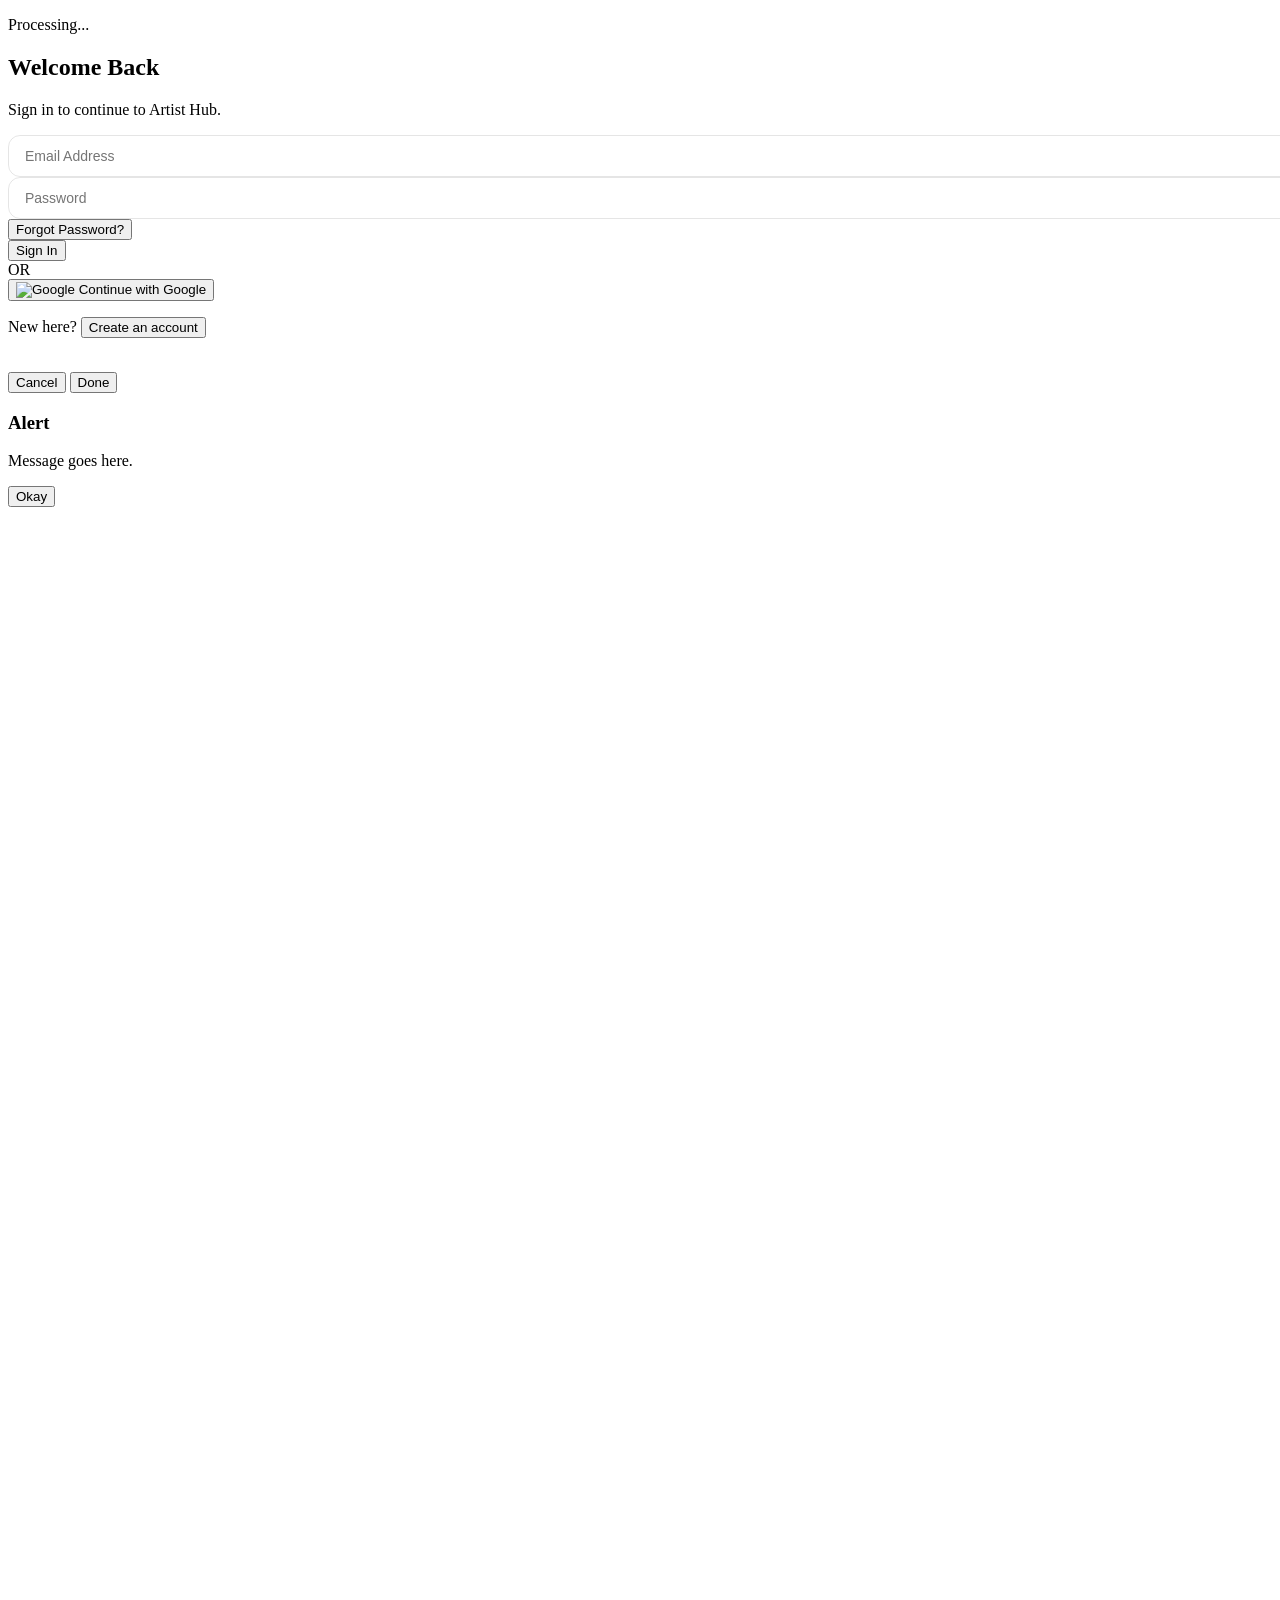
==== index.html @ ed470f62 "Add files via upload" ====
<!DOCTYPE html>
<html lang="en">
<head>
    <meta charset="UTF-8">
    <meta name="viewport" content="width=device-width, initial-scale=1.0, maximum-scale=1.0, user-scalable=no">
    <title>Login | Artist Hub</title>
    
    <script src="https://cdn.tailwindcss.com"></script>

    <link href="https://cdnjs.cloudflare.com/ajax/libs/cropperjs/1.6.1/cropper.min.css" rel="stylesheet">
    <script src="https://cdnjs.cloudflare.com/ajax/libs/cropperjs/1.6.1/cropper.min.js"></script>
    
    <script>
        tailwind.config = {
            darkMode: 'class',
            theme: {
                extend: {
                    colors: {
                        electric: '#0052FF',
                        darkBg: '#000000',
                        darkSurface: '#0a0a0a'
                    }
                }
            }
        }
    </script>

    <script>
        const theme = localStorage.getItem('theme_preference') || 'system';
        if (theme === 'dark' || (theme === 'system' && window.matchMedia('(prefers-color-scheme: dark)').matches)) {
            document.documentElement.classList.add('dark');
        }
    </script>

    <style>
        .layer-hidden { opacity: 0; pointer-events: none; transform: scale(0.97); transition: all 0.4s cubic-bezier(0.4, 0, 0.2, 1); position: absolute; }
        .layer-visible { opacity: 1; pointer-events: auto; transform: scale(1); transition: all 0.4s cubic-bezier(0.4, 0, 0.2, 1); position: relative; z-index: 10; }
        body { overflow-x: hidden; -webkit-tap-highlight-color: transparent; }
        
        /* Clean Input Styling */
        .custom-input {
            width: 100%;
            background: transparent;
            border: 1px solid rgba(0, 0, 0, 0.1);
            border-radius: 0.75rem;
            padding: 0.75rem 1rem;
            font-size: 0.875rem;
            outline: none;
            transition: all 0.2s;
        }
        .dark .custom-input {
            border-color: rgba(255, 255, 255, 0.1);
            color: white;
        }
        .custom-input:focus { border-color: #0052FF; }
        .dark .custom-input:focus { border-color: white; }

        /* Cropper Customization */
        .cropper-view-box, .cropper-face { border-radius: 50%; } 
        .cropper-modal { background-color: rgba(0, 0, 0, 0.8); }
    </style>
</head>
<body class="bg-white text-gray-900 dark:bg-darkBg dark:text-gray-100 min-h-screen w-screen flex flex-col items-center justify-center transition-colors duration-300 relative px-6">

    <!-- Loading Overlay -->
    <div id="loading-overlay" class="fixed inset-0 bg-white/80 dark:bg-black/80 backdrop-blur-sm hidden items-center justify-center z-[70] transition-opacity duration-300 opacity-0">
        <div class="flex flex-col items-center">
            <div class="w-8 h-8 border-[3px] border-gray-200 dark:border-white/10 border-t-electric dark:border-t-white rounded-full animate-spin mb-4"></div>
            <p id="loading-text" class="text-[10px] tracking-widest uppercase opacity-50 font-bold">Processing...</p>
        </div>
    </div>

    <div class="w-full max-w-sm relative flex justify-center mt-8 mb-8">

        <!-- LOGIN VIEW -->
        <div id="view-login" class="layer-visible w-full flex flex-col items-center">
            <img src="logo.png" alt="Artist Hub" class="w-16 h-16 object-contain mb-6 brightness-0 dark:invert" onerror="this.style.display='none'">
            <h2 class="text-2xl font-bold mb-1 tracking-tight">Welcome Back</h2>
            <p class="text-xs opacity-50 mb-8">Sign in to continue to Artist Hub.</p>

            <form id="login-form" class="w-full space-y-4" onsubmit="event.preventDefault(); handleLogin();">
                <input type="email" id="login-email" placeholder="Email Address" class="custom-input" required>
                <div>
                    <input type="password" id="login-password" placeholder="Password" class="custom-input" required>
                    <div class="flex justify-end mt-2">
                        <button type="button" onclick="switchView('view-forgot')" class="text-[11px] font-bold text-electric dark:text-gray-400 hover:dark:text-white transition-colors">Forgot Password?</button>
                    </div>
                </div>
                <button type="submit" class="w-full bg-electric dark:bg-white hover:opacity-90 text-white dark:text-black text-sm font-bold py-3.5 rounded-xl transition-all active:scale-95 mt-2">Sign In</button>
            </form>

            <div class="w-full flex items-center gap-4 my-6 opacity-30">
                <div class="flex-1 h-[1px] bg-gray-900 dark:bg-white"></div>
                <span class="text-[10px] uppercase font-bold tracking-wider">OR</span>
                <div class="flex-1 h-[1px] bg-gray-900 dark:bg-white"></div>
            </div>

            <button onclick="handleGoogleLogin()" class="w-full flex items-center justify-center gap-3 bg-gray-50 dark:bg-darkSurface border border-gray-200 dark:border-white/5 hover:bg-gray-100 dark:hover:bg-white/10 text-sm font-bold py-3.5 rounded-xl transition-all active:scale-95">
                <img src="https://i.ibb.co/LD86xQyc/Untitled99-20260424171628.png" alt="Google" class="w-5 h-5 object-contain">
                Continue with Google
            </button>

            <p class="text-xs font-bold mt-8 opacity-60">New here? <button onclick="switchView('view-register')" class="text-electric dark:text-white hover:underline">Create an account</button></p>
        </div>

        <!-- REGISTER VIEW -->
        <div id="view-register" class="layer-hidden w-full flex flex-col items-center">
            <h2 class="text-2xl font-bold mb-1 tracking-tight">Join Artist Hub</h2>
            <p class="text-xs opacity-50 mb-6">Create your profile to get started.</p>

            <form id="register-form" class="w-full flex flex-col items-center" onsubmit="event.preventDefault(); handleRegister();">
                
                <div class="relative mb-6 cursor-pointer group" onclick="document.getElementById('pfp-upload').click()">
                    <div id="pfp-preview" class="w-24 h-24 rounded-full bg-gray-100 dark:bg-darkSurface border border-gray-200 dark:border-white/10 flex items-center justify-center overflow-hidden bg-cover bg-center transition-all group-hover:border-electric dark:group-hover:border-white">
                        <svg id="pfp-icon" class="w-8 h-8 text-gray-400 dark:text-gray-500" fill="none" stroke="currentColor" viewBox="0 0 24 24"><path stroke-linecap="round" stroke-linejoin="round" stroke-width="2" d="M3 9a2 2 0 012-2h.93a2 2 0 001.664-.89l.812-1.22A2 2 0 0110.07 4h3.86a2 2 0 011.664.89l.812 1.22A2 2 0 0018.07 7H19a2 2 0 012 2v9a2 2 0 01-2 2H5a2 2 0 01-2-2V9z"></path><path stroke-linecap="round" stroke-linejoin="round" stroke-width="2" d="M15 13a3 3 0 11-6 0 3 3 0 016 0z"></path></svg>
                    </div>
                    <div class="absolute bottom-0 right-0 bg-electric dark:bg-white text-white dark:text-black p-1.5 rounded-full shadow-lg">
                        <svg class="w-3.5 h-3.5" fill="none" stroke="currentColor" viewBox="0 0 24 24"><path stroke-linecap="round" stroke-linejoin="round" stroke-width="3" d="M12 4v16m8-8H4"></path></svg>
                    </div>
                </div>
                <input type="file" id="pfp-upload" accept="image/*" class="hidden" onchange="openCropper(event)">

                <div class="w-full space-y-4">
                    <input type="text" id="reg-username" placeholder="Unique Username" class="custom-input lowercase" required pattern="^[a-z0-9_ ]+$" title="Lowercase letters, numbers, and underscores only.">
                    <input type="text" id="reg-displayname" placeholder="Display Name" class="custom-input" required>
                    <!-- NEW AGE FIELD ADDED -->
                    <input type="number" id="reg-age" placeholder="Your Age" class="custom-input" required min="1">
                    <input type="email" id="reg-email" placeholder="Email Address" class="custom-input" required>
                    <input type="password" id="reg-password" placeholder="Password (Min 6 chars)" class="custom-input" minlength="6" required>
                    <input type="password" id="reg-confirm-password" placeholder="Confirm Password" class="custom-input" minlength="6" required>
                    
                    <button type="submit" class="w-full bg-electric dark:bg-white hover:opacity-90 text-white dark:text-black text-sm font-bold py-3.5 rounded-xl transition-all active:scale-95 mt-4">Create Account</button>
                </div>
            </form>

            <p class="text-xs font-bold mt-8 opacity-60">Already have an account? <button onclick="switchView('view-login')" class="text-electric dark:text-white hover:underline">Sign in</button></p>
        </div>

        <!-- FORGOT PASSWORD VIEW -->
        <div id="view-forgot" class="layer-hidden w-full flex flex-col items-center">
            <div class="w-16 h-16 bg-gray-100 dark:bg-white/5 rounded-full flex items-center justify-center mb-6">
                <svg class="w-7 h-7 text-electric dark:text-white" fill="none" stroke="currentColor" viewBox="0 0 24 24"><path stroke-linecap="round" stroke-linejoin="round" stroke-width="2" d="M15 7a2 2 0 012 2m4 0a6 6 0 01-7.743 5.743L11 17H9v2H7v2H4a1 1 0 01-1-1v-2.586a1 1 0 01.293-.707l5.964-5.964A6 6 0 1121 9z"></path></svg>
            </div>
            <h2 class="text-2xl font-bold mb-1 tracking-tight">Reset Password</h2>
            <p class="text-xs opacity-50 mb-8 text-center px-4">Enter your email and we'll send you a link to reset your password.</p>

            <form id="forgot-form" class="w-full space-y-4" onsubmit="event.preventDefault(); handleForgotPassword();">
                <input type="email" id="forgot-email" placeholder="Email Address" class="custom-input" required>
                <button type="submit" class="w-full bg-electric dark:bg-white hover:opacity-90 text-white dark:text-black text-sm font-bold py-3.5 rounded-xl transition-all active:scale-95">Send Reset Link</button>
            </form>

            <button onclick="switchView('view-login')" class="mt-8 text-xs font-bold opacity-60 hover:opacity-100 transition-opacity flex items-center gap-2">
                <svg class="w-4 h-4" fill="none" stroke="currentColor" viewBox="0 0 24 24"><path stroke-linecap="round" stroke-linejoin="round" stroke-width="2" d="M10 19l-7-7m0 0l7-7m-7 7h18"></path></svg>
                Back to Sign In
            </button>
        </div>

    </div>

    <!-- CROPPER MODAL -->
    <div id="cropper-modal" class="fixed inset-0 bg-black z-[90] hidden flex-col transition-opacity duration-300 opacity-0">
        <div class="flex-1 w-full h-full flex items-center justify-center p-4">
            <img id="cropper-image" class="max-w-full max-h-full block">
        </div>
        <div class="h-24 bg-[#0a0a0a] border-t border-white/10 flex items-center justify-between px-6 pb-4">
            <button onclick="cancelCrop()" class="text-white text-sm font-bold opacity-60 hover:opacity-100 transition-opacity">Cancel</button>
            <button onclick="applyCrop()" class="bg-white text-black px-8 py-3 rounded-xl text-sm font-bold active:scale-95 transition-transform shadow-lg shadow-white/10">Done</button>
        </div>
    </div>

    <!-- ALERT MODAL -->
    <div id="alert-modal" class="fixed inset-0 bg-black/80 backdrop-blur-md hidden items-center justify-center z-[100] transition-opacity duration-300 opacity-0">
        <div id="alert-card" class="bg-white dark:bg-darkSurface p-6 rounded-[20px] max-w-[280px] w-full mx-4 border border-gray-100 dark:border-white/10 transform scale-95 transition-transform duration-300 flex flex-col items-center text-center shadow-sm dark:shadow-none">
            <div id="alert-icon-container" class="w-12 h-12 rounded-full flex items-center justify-center mb-4"></div>
            <h3 id="alert-title" class="text-lg font-bold mb-1 tracking-tight text-gray-900 dark:text-white">Alert</h3>
            <p id="alert-message" class="text-xs text-gray-500 dark:text-gray-400 mb-6">Message goes here.</p>
            <button onclick="closeAlert()" class="w-full bg-gray-900 dark:bg-white hover:opacity-90 text-white dark:text-black text-sm font-bold py-3 px-4 rounded-xl transition-all">Okay</button>
        </div>
    </div>

    <!-- LOGIC SCRIPT -->
    <script type="module">
        import { initializeApp } from "https://www.gstatic.com/firebasejs/10.10.0/firebase-app.js";
        import { getAuth, signInWithEmailAndPassword, createUserWithEmailAndPassword, sendPasswordResetEmail, GoogleAuthProvider, signInWithPopup } from "https://www.gstatic.com/firebasejs/10.10.0/firebase-auth.js";
        import { getFirestore, doc, getDoc, setDoc } from "https://www.gstatic.com/firebasejs/10.10.0/firebase-firestore.js";

        const firebaseConfig = {
            apiKey: "AIzaSyCANvRaHEUA7wkWMhC9_hFyrzU8cjoUo2U",
            authDomain: "thuggish-2cd07.firebaseapp.com",
            projectId: "thuggish-2cd07",
            storageBucket: "thuggish-2cd07.firebasestorage.app",
            messagingSenderId: "221865053567",
            appId: "1:221865053567:web:ad8960c0136ac524269e4a"
        };

        const app = initializeApp(firebaseConfig);
        const auth = getAuth(app);
        const db = getFirestore(app);
        const googleProvider = new GoogleAuthProvider();

        const IMGBB_API_KEY = "4a683051e76ed12880a42aefa6ed427b";
        let selectedPfpFile = null; 
        let cropperInstance = null;

        // UI Helpers
        window.switchView = (targetViewId) => {
            const views = ['view-login', 'view-register', 'view-forgot'];
            views.forEach(id => {
                const el = document.getElementById(id);
                if (id === targetViewId) {
                    el.classList.remove('layer-hidden'); el.classList.add('layer-visible');
                } else {
                    el.classList.remove('layer-visible'); el.classList.add('layer-hidden');
                }
            });
        };

        const showLoading = (text) => {
            document.getElementById('loading-text').innerText = text;
            const overlay = document.getElementById('loading-overlay');
            overlay.classList.remove('hidden'); overlay.classList.add('flex');
            requestAnimationFrame(() => { overlay.classList.remove('opacity-0'); overlay.classList.add('opacity-100'); });
        };

        const hideLoading = () => {
            const overlay = document.getElementById('loading-overlay');
            overlay.classList.remove('opacity-100'); overlay.classList.add('opacity-0');
            setTimeout(() => { overlay.classList.remove('flex'); overlay.classList.add('hidden'); }, 300);
        };

        const showAlert = (title, message, isError = true) => {
            hideLoading();
            document.getElementById('alert-title').innerText = title;
            document.getElementById('alert-message').innerText = message;
            
            const iconContainer = document.getElementById('alert-icon-container');
            if (isError) {
                iconContainer.className = "w-12 h-12 bg-red-50 dark:bg-red-500/10 rounded-full flex items-center justify-center mb-4";
                iconContainer.innerHTML = `<svg class="w-6 h-6 text-red-500 dark:text-red-400" fill="none" stroke="currentColor" viewBox="0 0 24 24"><path stroke-linecap="round" stroke-linejoin="round" stroke-width="2" d="M12 9v2m0 4h.01m-6.938 4h13.856c1.54 0 2.502-1.667 1.732-3L13.732 4c-.77-1.333-2.694-1.333-3.464 0L3.34 16c-.77 1.333.192 3 1.732 3z"></path></svg>`;
            } else {
                iconContainer.className = "w-12 h-12 bg-green-50 dark:bg-green-500/10 rounded-full flex items-center justify-center mb-4";
                iconContainer.innerHTML = `<svg class="w-6 h-6 text-green-500 dark:text-green-400" fill="none" stroke="currentColor" viewBox="0 0 24 24"><path stroke-linecap="round" stroke-linejoin="round" stroke-width="2" d="M5 13l4 4L19 7"></path></svg>`;
            }

            const modal = document.getElementById('alert-modal');
            const card = document.getElementById('alert-card');
            modal.classList.remove('hidden'); modal.classList.add('flex');
            requestAnimationFrame(() => {
                modal.classList.remove('opacity-0'); modal.classList.add('opacity-100');
                card.classList.remove('scale-95'); card.classList.add('scale-100');
            });
        };

        window.closeAlert = () => {
            const modal = document.getElementById('alert-modal');
            const card = document.getElementById('alert-card');
            modal.classList.remove('opacity-100'); modal.classList.add('opacity-0');
            card.classList.remove('scale-100'); card.classList.add('scale-95');
            setTimeout(() => { modal.classList.remove('flex'); modal.classList.add('hidden'); }, 300);
        };

        // Cropper
        window.openCropper = (event) => {
            const file = event.target.files[0];
            if (file) {
                const reader = new FileReader();
                reader.onload = (e) => {
                    const cropperImg = document.getElementById('cropper-image');
                    cropperImg.src = e.target.result;
                    
                    const modal = document.getElementById('cropper-modal');
                    modal.classList.remove('hidden'); modal.classList.add('flex');
                    requestAnimationFrame(() => { modal.classList.remove('opacity-0'); modal.classList.add('opacity-100'); });

                    if (cropperInstance) cropperInstance.destroy();
                    cropperInstance = new Cropper(cropperImg, {
                        aspectRatio: 1, viewMode: 1, dragMode: 'move', autoCropArea: 0.9,
                        background: false, guides: false, center: false, highlight: false,
                        cropBoxMovable: false, cropBoxResizable: false, toggleDragModeOnDblclick: false,
                    });
                };
                reader.readAsDataURL(file);
            }
            event.target.value = '';
        };

        window.cancelCrop = () => {
            if (cropperInstance) cropperInstance.destroy();
            const modal = document.getElementById('cropper-modal');
            modal.classList.remove('opacity-100'); modal.classList.add('opacity-0');
            setTimeout(() => { modal.classList.remove('flex'); modal.classList.add('hidden'); }, 300);
        };

        window.applyCrop = () => {
            if (!cropperInstance) return;
            cropperInstance.getCroppedCanvas({ width: 500, height: 500, fillColor: '#000' }).toBlob((blob) => {
                selectedPfpFile = new File([blob], "profile_pic.jpg", { type: "image/jpeg" });
                const previewUrl = URL.createObjectURL(blob);
                document.getElementById('pfp-preview').style.backgroundImage = `url(${previewUrl})`;
                document.getElementById('pfp-icon').style.display = 'none';
                cancelCrop();
            }, 'image/jpeg', 0.85);
        };

        // Firebase Auth Logic
        window.handleLogin = async () => {
            const email = document.getElementById('login-email').value;
            const password = document.getElementById('login-password').value;
            
            showLoading("Signing In...");
            try {
                await signInWithEmailAndPassword(auth, email, password);
                await setDoc(doc(db, "file", "userData"), { isLoggedIn: true }, { merge: true });
                window.location.replace('feed.html'); // Redirect updated
            } catch (error) {
                showAlert("Login Failed", error.message.replace("Firebase: ", ""));
            }
        };

        window.handleRegister = async () => {
            const username = document.getElementById('reg-username').value.trim().toLowerCase();
            const displayName = document.getElementById('reg-displayname').value.trim();
            const email = document.getElementById('reg-email').value.trim();
            const age = parseInt(document.getElementById('reg-age').value, 10);
            const password = document.getElementById('reg-password').value;
            const confirmPassword = document.getElementById('reg-confirm-password').value;

            // ZUNO OFFICIAL AGE LOGIC
            if (age < 15 && username !== "zuno official") {
                showAlert("Registration Denied", "You must be at least 15 years old to join Artist Hub.");
                return;
            }

            if (password !== confirmPassword) {
                showAlert("Password Mismatch", "The passwords you entered do not match.");
                return;
            }

            showLoading("Checking Username...");
            
            try {
                const usernameRef = doc(db, "usernames", username);
                const usernameSnap = await getDoc(usernameRef);
                
                if (usernameSnap.exists()) {
                    showAlert("Username Taken", "This username is already in use. Please choose another.");
                    return;
                }

                showLoading("Creating Account...");
                const userCredential = await createUserWithEmailAndPassword(auth, email, password);
                const user = userCredential.user;

                let photoURL = "";
                if (selectedPfpFile) {
                    showLoading("Uploading Image...");
                    const formData = new FormData();
                    formData.append("image", selectedPfpFile);
                    formData.append("key", IMGBB_API_KEY);

                    try {
                        const response = await fetch("https://api.imgbb.com/1/upload", { method: "POST", body: formData });
                        const imgData = await response.json();
                        if (imgData.success) {
                            photoURL = imgData.data.url;
                        }
                    } catch (uploadError) {
                        console.error("ImgBB Error:", uploadError);
                    }
                }

                showLoading("Finalizing Setup...");
                await setDoc(doc(db, "users", user.uid), {
                    uid: user.uid,
                    username: username,
                    displayName: displayName,
                    age: age, // Saved to Firestore
                    email: email,
                    photoURL: photoURL,
                    createdAt: new Date().toISOString()
                });

                await setDoc(usernameRef, { uid: user.uid });
                await setDoc(doc(db, "file", "userData"), { isLoggedIn: true }, { merge: true });
                
                window.location.replace('feed.html'); // Redirect updated

            } catch (error) {
                showAlert("Registration Failed", error.message.replace("Firebase: ", ""));
            }
        };

        window.handleGoogleLogin = async () => {
            showLoading("Connecting to Google...");
            try {
                const result = await signInWithPopup(auth, googleProvider);
                const user = result.user;
                
                const userRef = doc(db, "users", user.uid);
                const userSnap = await getDoc(userRef);

                if (!userSnap.exists()) {
                    await setDoc(userRef, {
                        uid: user.uid,
                        username: "user_" + user.uid.substring(0, 6),
                        displayName: user.displayName,
                        age: 18, // Default age for Google Login, or you can push them to a setup page
                        email: user.email,
                        photoURL: user.photoURL,
                        createdAt: new Date().toISOString()
                    });
                }

                await setDoc(doc(db, "file", "userData"), { isLoggedIn: true }, { merge: true });
                window.location.replace('feed.html'); // Redirect updated

            } catch (error) {
                if (error.code !== 'auth/popup-closed-by-user') {
                    showAlert("Google Login Failed", error.message.replace("Firebase: ", ""));
                } else {
                    hideLoading();
                }
            }
        };

        window.handleForgotPassword = async () => {
            const email = document.getElementById('forgot-email').value;
            showLoading("Sending Link...");
            try {
                await sendPasswordResetEmail(auth, email);
                showAlert("Email Sent", "Check your inbox for a link to reset your password.", false);
                document.getElementById('forgot-form').reset();
            } catch (error) {
                showAlert("Error", error.message.replace("Firebase: ", ""));
            }
        };
    </script>
</body>
</html>
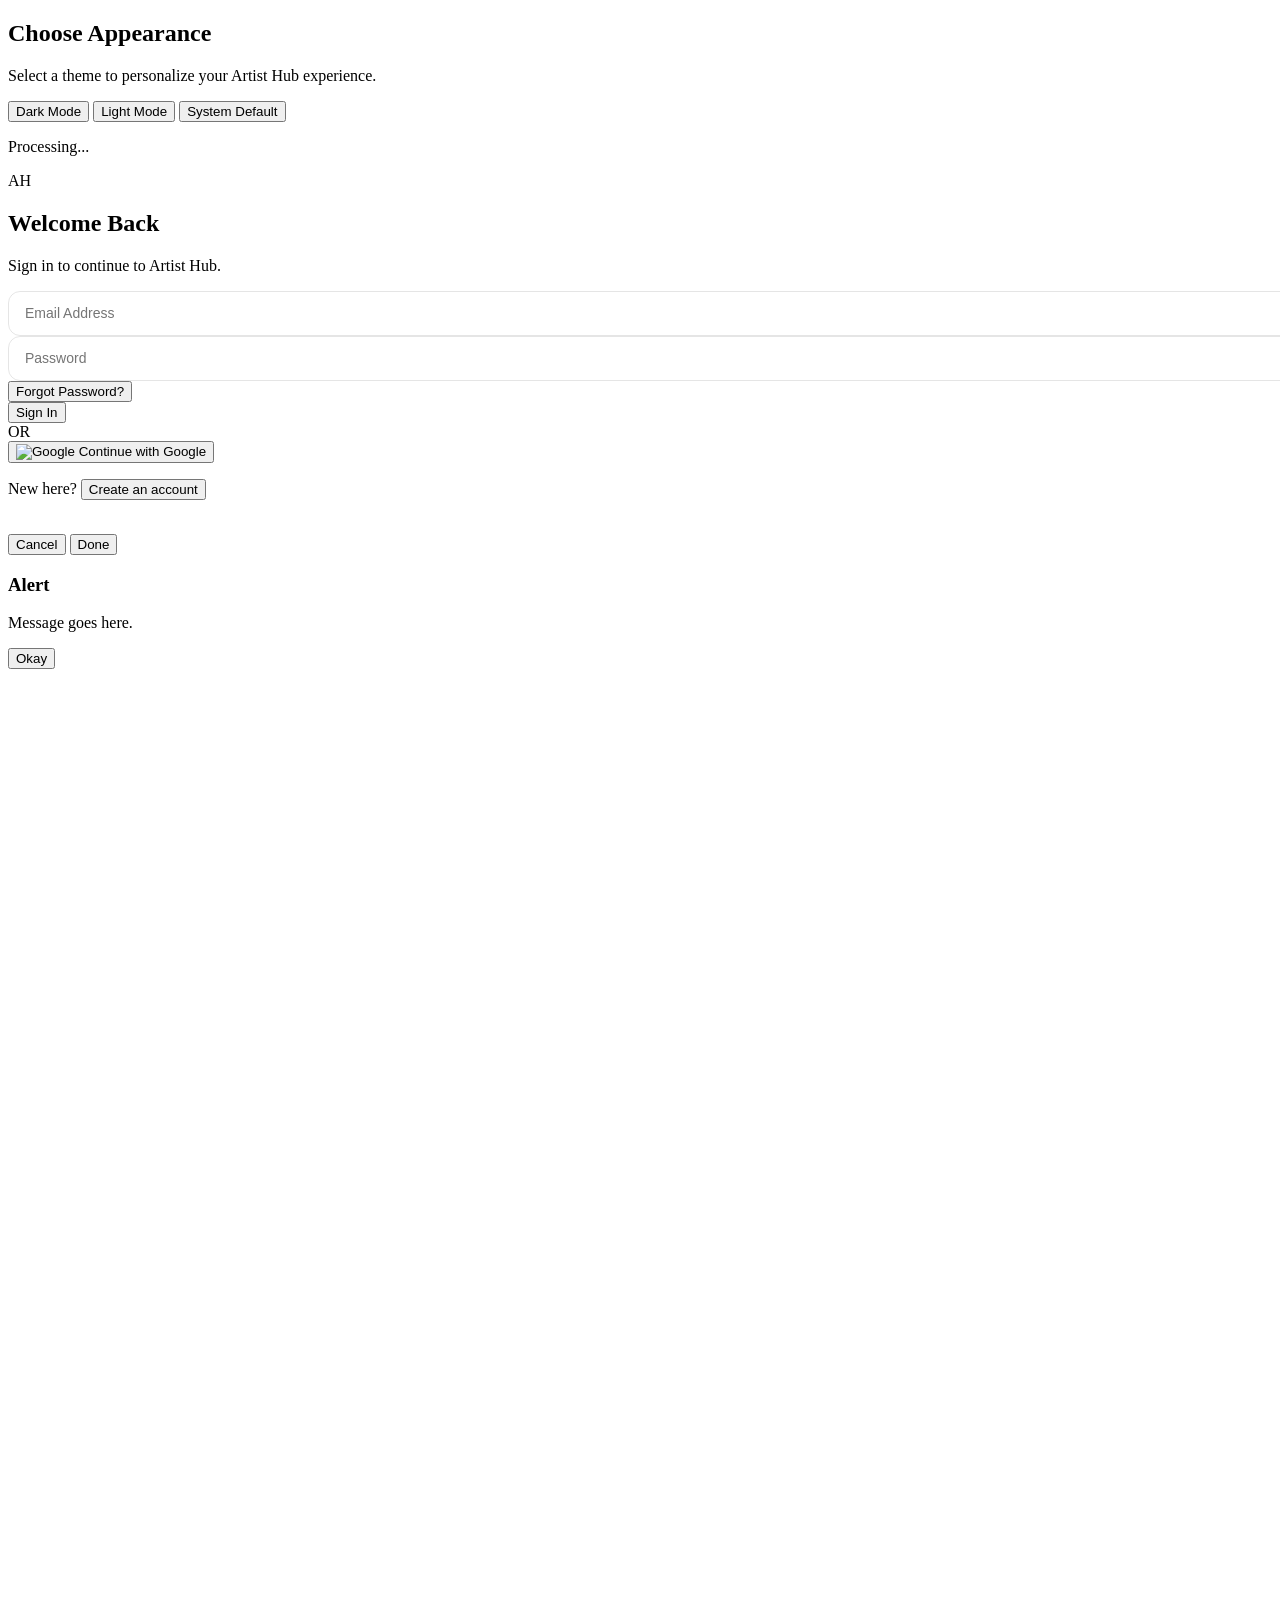
==== commit d21d056c: "Add files via upload" ====
--- a/index.html
+++ b/index.html
@@ -3,10 +3,9 @@
 <head>
     <meta charset="UTF-8">
     <meta name="viewport" content="width=device-width, initial-scale=1.0, maximum-scale=1.0, user-scalable=no">
-    <title>Login | Artist Hub</title>
+    <title>zeno</title>
     
     <script src="https://cdn.tailwindcss.com"></script>
-
     <link href="https://cdnjs.cloudflare.com/ajax/libs/cropperjs/1.6.1/cropper.min.css" rel="stylesheet">
     <script src="https://cdnjs.cloudflare.com/ajax/libs/cropperjs/1.6.1/cropper.min.js"></script>
     
@@ -26,55 +25,67 @@
     </script>
 
     <script>
-        const theme = localStorage.getItem('theme_preference') || 'system';
+        // Pre-load theme if selected
+        const theme = localStorage.getItem('theme_preference');
         if (theme === 'dark' || (theme === 'system' && window.matchMedia('(prefers-color-scheme: dark)').matches)) {
             document.documentElement.classList.add('dark');
         }
     </script>
 
     <style>
-        .layer-hidden { opacity: 0; pointer-events: none; transform: scale(0.97); transition: all 0.4s cubic-bezier(0.4, 0, 0.2, 1); position: absolute; }
-        .layer-visible { opacity: 1; pointer-events: auto; transform: scale(1); transition: all 0.4s cubic-bezier(0.4, 0, 0.2, 1); position: relative; z-index: 10; }
-        body { overflow-x: hidden; -webkit-tap-highlight-color: transparent; }
+        .layer-hidden { opacity: 0; pointer-events: none; transform: scale(0.97); position: absolute; z-index: -1; transition: all 0.4s cubic-bezier(0.4, 0, 0.2, 1); }
+        .layer-visible { opacity: 1; pointer-events: auto; transform: scale(1); position: relative; z-index: 10; transition: all 0.4s cubic-bezier(0.4, 0, 0.2, 1); }
+        body { -webkit-tap-highlight-color: transparent; }
         
-        /* Clean Input Styling */
         .custom-input {
             width: 100%;
             background: transparent;
             border: 1px solid rgba(0, 0, 0, 0.1);
             border-radius: 0.75rem;
-            padding: 0.75rem 1rem;
+            padding: 0.85rem 1rem;
             font-size: 0.875rem;
             outline: none;
             transition: all 0.2s;
+            -webkit-appearance: none;
         }
-        .dark .custom-input {
-            border-color: rgba(255, 255, 255, 0.1);
-            color: white;
-        }
+        .dark .custom-input { border-color: rgba(255, 255, 255, 0.1); color: white; }
         .custom-input:focus { border-color: #0052FF; }
         .dark .custom-input:focus { border-color: white; }
 
-        /* Cropper Customization */
-        .cropper-view-box, .cropper-face { border-radius: 50%; } 
-        .cropper-modal { background-color: rgba(0, 0, 0, 0.8); }
+        .cropper-view-box, .cropper-face { border-radius: 50%; }
+        
+        /* Hide scrollbar for clean UI but allow scrolling */
+        ::-webkit-scrollbar { width: 0px; background: transparent; }
     </style>
 </head>
-<body class="bg-white text-gray-900 dark:bg-darkBg dark:text-gray-100 min-h-screen w-screen flex flex-col items-center justify-center transition-colors duration-300 relative px-6">
-
-    <!-- Loading Overlay -->
-    <div id="loading-overlay" class="fixed inset-0 bg-white/80 dark:bg-black/80 backdrop-blur-sm hidden items-center justify-center z-[70] transition-opacity duration-300 opacity-0">
+<body class="bg-white text-gray-900 dark:bg-darkBg dark:text-gray-100 h-[100dvh] w-screen flex flex-col items-center transition-colors duration-300 relative overflow-hidden">
+
+    <!-- THEME SELECTOR OVERLAY -->
+    <div id="theme-selector" class="fixed inset-0 bg-white dark:bg-black z-[200] flex flex-col items-center justify-center transition-opacity duration-500">
+        <h2 class="text-2xl font-bold mb-2 tracking-tight">Choose Appearance</h2>
+        <p class="text-xs opacity-50 mb-8 text-center px-6">Select a theme to personalize your Artist Hub experience.</p>
+        
+        <div class="space-y-4 w-full max-w-[260px]">
+            <button onclick="setTheme('dark')" class="w-full bg-black text-white border border-gray-800 dark:border-white/20 py-3.5 rounded-xl text-sm font-bold active:scale-95 transition-all">Dark Mode</button>
+            <button onclick="setTheme('light')" class="w-full bg-gray-100 text-black py-3.5 rounded-xl text-sm font-bold active:scale-95 transition-all border border-gray-200">Light Mode</button>
+            <button onclick="setTheme('system')" class="w-full bg-transparent border border-gray-300 dark:border-white/10 dark:text-white py-3.5 rounded-xl text-sm font-bold active:scale-95 transition-all">System Default</button>
+        </div>
+    </div>
+
+    <!-- LOADING OVERLAY -->
+    <div id="loading-overlay" class="fixed inset-0 bg-white/90 dark:bg-black/90 backdrop-blur-md hidden items-center justify-center z-[70] transition-opacity duration-300 opacity-0">
         <div class="flex flex-col items-center">
             <div class="w-8 h-8 border-[3px] border-gray-200 dark:border-white/10 border-t-electric dark:border-t-white rounded-full animate-spin mb-4"></div>
             <p id="loading-text" class="text-[10px] tracking-widest uppercase opacity-50 font-bold">Processing...</p>
         </div>
     </div>
 
-    <div class="w-full max-w-sm relative flex justify-center mt-8 mb-8">
+    <!-- MAIN CONTAINER (Scrollable for mobile keyboards) -->
+    <div class="w-full max-w-sm relative flex justify-center h-full overflow-y-auto px-6 py-10 items-center">
 
         <!-- LOGIN VIEW -->
-        <div id="view-login" class="layer-visible w-full flex flex-col items-center">
-            <img src="logo.png" alt="Artist Hub" class="w-16 h-16 object-contain mb-6 brightness-0 dark:invert" onerror="this.style.display='none'">
+        <div id="view-login" class="layer-visible w-full flex flex-col items-center pb-10">
+            <div class="w-16 h-16 rounded-2xl bg-electric dark:bg-white flex items-center justify-center mb-6 text-white dark:text-black font-bold text-2xl">AH</div>
             <h2 class="text-2xl font-bold mb-1 tracking-tight">Welcome Back</h2>
             <p class="text-xs opacity-50 mb-8">Sign in to continue to Artist Hub.</p>
 
@@ -86,7 +97,7 @@
                         <button type="button" onclick="switchView('view-forgot')" class="text-[11px] font-bold text-electric dark:text-gray-400 hover:dark:text-white transition-colors">Forgot Password?</button>
                     </div>
                 </div>
-                <button type="submit" class="w-full bg-electric dark:bg-white hover:opacity-90 text-white dark:text-black text-sm font-bold py-3.5 rounded-xl transition-all active:scale-95 mt-2">Sign In</button>
+                <button type="submit" class="w-full bg-electric dark:bg-white hover:opacity-90 text-white dark:text-black text-sm font-bold py-3.5 rounded-xl transition-all active:scale-95 mt-2 shadow-lg shadow-electric/20 dark:shadow-white/10">Sign In</button>
             </form>
 
             <div class="w-full flex items-center gap-4 my-6 opacity-30">
@@ -104,7 +115,7 @@
         </div>
 
         <!-- REGISTER VIEW -->
-        <div id="view-register" class="layer-hidden w-full flex flex-col items-center">
+        <div id="view-register" class="layer-hidden w-full flex flex-col items-center pb-10">
             <h2 class="text-2xl font-bold mb-1 tracking-tight">Join Artist Hub</h2>
             <p class="text-xs opacity-50 mb-6">Create your profile to get started.</p>
 
@@ -114,22 +125,20 @@
                     <div id="pfp-preview" class="w-24 h-24 rounded-full bg-gray-100 dark:bg-darkSurface border border-gray-200 dark:border-white/10 flex items-center justify-center overflow-hidden bg-cover bg-center transition-all group-hover:border-electric dark:group-hover:border-white">
                         <svg id="pfp-icon" class="w-8 h-8 text-gray-400 dark:text-gray-500" fill="none" stroke="currentColor" viewBox="0 0 24 24"><path stroke-linecap="round" stroke-linejoin="round" stroke-width="2" d="M3 9a2 2 0 012-2h.93a2 2 0 001.664-.89l.812-1.22A2 2 0 0110.07 4h3.86a2 2 0 011.664.89l.812 1.22A2 2 0 0018.07 7H19a2 2 0 012 2v9a2 2 0 01-2 2H5a2 2 0 01-2-2V9z"></path><path stroke-linecap="round" stroke-linejoin="round" stroke-width="2" d="M15 13a3 3 0 11-6 0 3 3 0 016 0z"></path></svg>
                     </div>
-                    <div class="absolute bottom-0 right-0 bg-electric dark:bg-white text-white dark:text-black p-1.5 rounded-full shadow-lg">
+                    <div class="absolute bottom-0 right-0 bg-electric dark:bg-white text-white dark:text-black p-1.5 rounded-full shadow-lg border-2 border-white dark:border-black">
                         <svg class="w-3.5 h-3.5" fill="none" stroke="currentColor" viewBox="0 0 24 24"><path stroke-linecap="round" stroke-linejoin="round" stroke-width="3" d="M12 4v16m8-8H4"></path></svg>
                     </div>
                 </div>
                 <input type="file" id="pfp-upload" accept="image/*" class="hidden" onchange="openCropper(event)">
 
-                <div class="w-full space-y-4">
-                    <input type="text" id="reg-username" placeholder="Unique Username" class="custom-input lowercase" required pattern="^[a-z0-9_ ]+$" title="Lowercase letters, numbers, and underscores only.">
+                <div class="w-full space-y-3">
+                    <input type="text" id="reg-username" placeholder="Unique Username" class="custom-input lowercase" required pattern="^[a-z0-9_ ]+$" title="Lowercase letters, numbers, and spaces.">
                     <input type="text" id="reg-displayname" placeholder="Display Name" class="custom-input" required>
-                    <!-- NEW AGE FIELD ADDED -->
                     <input type="number" id="reg-age" placeholder="Your Age" class="custom-input" required min="1">
                     <input type="email" id="reg-email" placeholder="Email Address" class="custom-input" required>
                     <input type="password" id="reg-password" placeholder="Password (Min 6 chars)" class="custom-input" minlength="6" required>
-                    <input type="password" id="reg-confirm-password" placeholder="Confirm Password" class="custom-input" minlength="6" required>
                     
-                    <button type="submit" class="w-full bg-electric dark:bg-white hover:opacity-90 text-white dark:text-black text-sm font-bold py-3.5 rounded-xl transition-all active:scale-95 mt-4">Create Account</button>
+                    <button type="submit" class="w-full bg-electric dark:bg-white hover:opacity-90 text-white dark:text-black text-sm font-bold py-3.5 rounded-xl transition-all active:scale-95 mt-4 shadow-lg shadow-electric/20 dark:shadow-white/10">Create Account</button>
                 </div>
             </form>
 
@@ -137,7 +146,7 @@
         </div>
 
         <!-- FORGOT PASSWORD VIEW -->
-        <div id="view-forgot" class="layer-hidden w-full flex flex-col items-center">
+        <div id="view-forgot" class="layer-hidden w-full flex flex-col items-center pb-10">
             <div class="w-16 h-16 bg-gray-100 dark:bg-white/5 rounded-full flex items-center justify-center mb-6">
                 <svg class="w-7 h-7 text-electric dark:text-white" fill="none" stroke="currentColor" viewBox="0 0 24 24"><path stroke-linecap="round" stroke-linejoin="round" stroke-width="2" d="M15 7a2 2 0 012 2m4 0a6 6 0 01-7.743 5.743L11 17H9v2H7v2H4a1 1 0 01-1-1v-2.586a1 1 0 01.293-.707l5.964-5.964A6 6 0 1121 9z"></path></svg>
             </div>
@@ -146,7 +155,7 @@
 
             <form id="forgot-form" class="w-full space-y-4" onsubmit="event.preventDefault(); handleForgotPassword();">
                 <input type="email" id="forgot-email" placeholder="Email Address" class="custom-input" required>
-                <button type="submit" class="w-full bg-electric dark:bg-white hover:opacity-90 text-white dark:text-black text-sm font-bold py-3.5 rounded-xl transition-all active:scale-95">Send Reset Link</button>
+                <button type="submit" class="w-full bg-electric dark:bg-white hover:opacity-90 text-white dark:text-black text-sm font-bold py-3.5 rounded-xl transition-all active:scale-95 shadow-lg shadow-electric/20 dark:shadow-white/10">Send Reset Link</button>
             </form>
 
             <button onclick="switchView('view-login')" class="mt-8 text-xs font-bold opacity-60 hover:opacity-100 transition-opacity flex items-center gap-2">
@@ -162,23 +171,22 @@
         <div class="flex-1 w-full h-full flex items-center justify-center p-4">
             <img id="cropper-image" class="max-w-full max-h-full block">
         </div>
-        <div class="h-24 bg-[#0a0a0a] border-t border-white/10 flex items-center justify-between px-6 pb-4">
-            <button onclick="cancelCrop()" class="text-white text-sm font-bold opacity-60 hover:opacity-100 transition-opacity">Cancel</button>
+        <div class="h-24 bg-[#0a0a0a] border-t border-white/10 flex items-center justify-between px-6 pb-6">
+            <button onclick="cancelCrop()" class="text-white text-sm font-bold opacity-60 hover:opacity-100 transition-opacity p-2">Cancel</button>
             <button onclick="applyCrop()" class="bg-white text-black px-8 py-3 rounded-xl text-sm font-bold active:scale-95 transition-transform shadow-lg shadow-white/10">Done</button>
         </div>
     </div>
 
     <!-- ALERT MODAL -->
-    <div id="alert-modal" class="fixed inset-0 bg-black/80 backdrop-blur-md hidden items-center justify-center z-[100] transition-opacity duration-300 opacity-0">
-        <div id="alert-card" class="bg-white dark:bg-darkSurface p-6 rounded-[20px] max-w-[280px] w-full mx-4 border border-gray-100 dark:border-white/10 transform scale-95 transition-transform duration-300 flex flex-col items-center text-center shadow-sm dark:shadow-none">
+    <div id="alert-modal" class="fixed inset-0 bg-black/80 backdrop-blur-md hidden items-center justify-center z-[100] transition-opacity duration-300 opacity-0 p-4">
+        <div id="alert-card" class="bg-white dark:bg-darkSurface p-6 rounded-[24px] max-w-[280px] w-full mx-auto border border-gray-100 dark:border-white/10 transform scale-95 transition-transform duration-300 flex flex-col items-center text-center shadow-2xl">
             <div id="alert-icon-container" class="w-12 h-12 rounded-full flex items-center justify-center mb-4"></div>
             <h3 id="alert-title" class="text-lg font-bold mb-1 tracking-tight text-gray-900 dark:text-white">Alert</h3>
-            <p id="alert-message" class="text-xs text-gray-500 dark:text-gray-400 mb-6">Message goes here.</p>
-            <button onclick="closeAlert()" class="w-full bg-gray-900 dark:bg-white hover:opacity-90 text-white dark:text-black text-sm font-bold py-3 px-4 rounded-xl transition-all">Okay</button>
+            <p id="alert-message" class="text-xs text-gray-500 dark:text-gray-400 mb-6 leading-relaxed">Message goes here.</p>
+            <button onclick="closeAlert()" class="w-full bg-gray-900 dark:bg-white hover:opacity-90 text-white dark:text-black text-sm font-bold py-3.5 px-4 rounded-xl transition-all active:scale-95">Okay</button>
         </div>
     </div>
 
-    <!-- LOGIC SCRIPT -->
     <script type="module">
         import { initializeApp } from "https://www.gstatic.com/firebasejs/10.10.0/firebase-app.js";
         import { getAuth, signInWithEmailAndPassword, createUserWithEmailAndPassword, sendPasswordResetEmail, GoogleAuthProvider, signInWithPopup } from "https://www.gstatic.com/firebasejs/10.10.0/firebase-auth.js";
@@ -197,29 +205,57 @@
         const auth = getAuth(app);
         const db = getFirestore(app);
         const googleProvider = new GoogleAuthProvider();
+        googleProvider.setCustomParameters({ prompt: 'select_account' });
 
         const IMGBB_API_KEY = "4a683051e76ed12880a42aefa6ed427b";
         let selectedPfpFile = null; 
         let cropperInstance = null;
 
-        // UI Helpers
+        // --- THEME LOGIC ---
+        window.addEventListener('DOMContentLoaded', () => {
+            if (!localStorage.getItem('theme_preference')) {
+                document.getElementById('theme-selector').classList.remove('hidden');
+            } else {
+                document.getElementById('theme-selector').classList.add('hidden');
+            }
+        });
+
+        window.setTheme = (mode) => {
+            localStorage.setItem('theme_preference', mode);
+            if (mode === 'dark' || (mode === 'system' && window.matchMedia('(prefers-color-scheme: dark)').matches)) {
+                document.documentElement.classList.add('dark');
+            } else {
+                document.documentElement.classList.remove('dark');
+            }
+            const modal = document.getElementById('theme-selector');
+            modal.style.opacity = '0';
+            setTimeout(() => modal.classList.add('hidden'), 500);
+        };
+
+        // --- UI HELPERS ---
         window.switchView = (targetViewId) => {
             const views = ['view-login', 'view-register', 'view-forgot'];
             views.forEach(id => {
                 const el = document.getElementById(id);
                 if (id === targetViewId) {
-                    el.classList.remove('layer-hidden'); el.classList.add('layer-visible');
+                    el.classList.remove('layer-hidden');
+                    el.classList.add('layer-visible');
                 } else {
-                    el.classList.remove('layer-visible'); el.classList.add('layer-hidden');
+                    el.classList.remove('layer-visible');
+                    el.classList.add('layer-hidden');
                 }
             });
+            // Reset scrolling to top on view switch
+            document.querySelector('.overflow-y-auto').scrollTop = 0;
         };
 
         const showLoading = (text) => {
             document.getElementById('loading-text').innerText = text;
             const overlay = document.getElementById('loading-overlay');
             overlay.classList.remove('hidden'); overlay.classList.add('flex');
-            requestAnimationFrame(() => { overlay.classList.remove('opacity-0'); overlay.classList.add('opacity-100'); });
+            requestAnimationFrame(() => {
+                overlay.classList.remove('opacity-0'); overlay.classList.add('opacity-100');
+            });
         };
 
         const hideLoading = () => {
@@ -235,11 +271,11 @@
             
             const iconContainer = document.getElementById('alert-icon-container');
             if (isError) {
-                iconContainer.className = "w-12 h-12 bg-red-50 dark:bg-red-500/10 rounded-full flex items-center justify-center mb-4";
-                iconContainer.innerHTML = `<svg class="w-6 h-6 text-red-500 dark:text-red-400" fill="none" stroke="currentColor" viewBox="0 0 24 24"><path stroke-linecap="round" stroke-linejoin="round" stroke-width="2" d="M12 9v2m0 4h.01m-6.938 4h13.856c1.54 0 2.502-1.667 1.732-3L13.732 4c-.77-1.333-2.694-1.333-3.464 0L3.34 16c-.77 1.333.192 3 1.732 3z"></path></svg>`;
+                iconContainer.className = "w-12 h-12 bg-red-50 dark:bg-red-500/10 rounded-full flex items-center justify-center mb-4 text-red-500 dark:text-red-400";
+                iconContainer.innerHTML = `<svg class="w-6 h-6" fill="none" stroke="currentColor" viewBox="0 0 24 24"><path stroke-linecap="round" stroke-linejoin="round" stroke-width="2" d="M12 9v2m0 4h.01m-6.938 4h13.856c1.54 0 2.502-1.667 1.732-3L13.732 4c-.77-1.333-2.694-1.333-3.464 0L3.34 16c-.77 1.333.192 3 1.732 3z"></path></svg>`;
             } else {
-                iconContainer.className = "w-12 h-12 bg-green-50 dark:bg-green-500/10 rounded-full flex items-center justify-center mb-4";
-                iconContainer.innerHTML = `<svg class="w-6 h-6 text-green-500 dark:text-green-400" fill="none" stroke="currentColor" viewBox="0 0 24 24"><path stroke-linecap="round" stroke-linejoin="round" stroke-width="2" d="M5 13l4 4L19 7"></path></svg>`;
+                iconContainer.className = "w-12 h-12 bg-green-50 dark:bg-green-500/10 rounded-full flex items-center justify-center mb-4 text-green-500 dark:text-green-400";
+                iconContainer.innerHTML = `<svg class="w-6 h-6" fill="none" stroke="currentColor" viewBox="0 0 24 24"><path stroke-linecap="round" stroke-linejoin="round" stroke-width="2" d="M5 13l4 4L19 7"></path></svg>`;
             }
 
             const modal = document.getElementById('alert-modal');
@@ -259,7 +295,7 @@
             setTimeout(() => { modal.classList.remove('flex'); modal.classList.add('hidden'); }, 300);
         };
 
-        // Cropper
+        // --- CROPPER LOGIC ---
         window.openCropper = (event) => {
             const file = event.target.files[0];
             if (file) {
@@ -270,13 +306,23 @@
                     
                     const modal = document.getElementById('cropper-modal');
                     modal.classList.remove('hidden'); modal.classList.add('flex');
-                    requestAnimationFrame(() => { modal.classList.remove('opacity-0'); modal.classList.add('opacity-100'); });
+                    requestAnimationFrame(() => {
+                        modal.classList.remove('opacity-0'); modal.classList.add('opacity-100');
+                    });
 
                     if (cropperInstance) cropperInstance.destroy();
                     cropperInstance = new Cropper(cropperImg, {
-                        aspectRatio: 1, viewMode: 1, dragMode: 'move', autoCropArea: 0.9,
-                        background: false, guides: false, center: false, highlight: false,
-                        cropBoxMovable: false, cropBoxResizable: false, toggleDragModeOnDblclick: false,
+                        aspectRatio: 1,
+                        viewMode: 1,
+                        dragMode: 'move',
+                        autoCropArea: 0.9,
+                        background: false,
+                        guides: false,
+                        center: false,
+                        highlight: false,
+                        cropBoxMovable: false,
+                        cropBoxResizable: false,
+                        toggleDragModeOnDblclick: false,
                     });
                 };
                 reader.readAsDataURL(file);
@@ -293,7 +339,12 @@
 
         window.applyCrop = () => {
             if (!cropperInstance) return;
-            cropperInstance.getCroppedCanvas({ width: 500, height: 500, fillColor: '#000' }).toBlob((blob) => {
+            
+            cropperInstance.getCroppedCanvas({
+                width: 500,
+                height: 500,
+                fillColor: '#000'
+            }).toBlob((blob) => {
                 selectedPfpFile = new File([blob], "profile_pic.jpg", { type: "image/jpeg" });
                 const previewUrl = URL.createObjectURL(blob);
                 document.getElementById('pfp-preview').style.backgroundImage = `url(${previewUrl})`;
@@ -302,7 +353,7 @@
             }, 'image/jpeg', 0.85);
         };
 
-        // Firebase Auth Logic
+        // --- AUTH LOGIC ---
         window.handleLogin = async () => {
             const email = document.getElementById('login-email').value;
             const password = document.getElementById('login-password').value;
@@ -310,8 +361,7 @@
             showLoading("Signing In...");
             try {
                 await signInWithEmailAndPassword(auth, email, password);
-                await setDoc(doc(db, "file", "userData"), { isLoggedIn: true }, { merge: true });
-                window.location.replace('feed.html'); // Redirect updated
+                window.location.replace('feed.html');
             } catch (error) {
                 showAlert("Login Failed", error.message.replace("Firebase: ", ""));
             }
@@ -320,24 +370,17 @@
         window.handleRegister = async () => {
             const username = document.getElementById('reg-username').value.trim().toLowerCase();
             const displayName = document.getElementById('reg-displayname').value.trim();
+            const age = parseInt(document.getElementById('reg-age').value);
             const email = document.getElementById('reg-email').value.trim();
-            const age = parseInt(document.getElementById('reg-age').value, 10);
             const password = document.getElementById('reg-password').value;
-            const confirmPassword = document.getElementById('reg-confirm-password').value;
-
-            // ZUNO OFFICIAL AGE LOGIC
+
+            // CARDINAL ZUNO LOGIC
             if (age < 15 && username !== "zuno official") {
-                showAlert("Registration Denied", "You must be at least 15 years old to join Artist Hub.");
+                showAlert("Access Denied", "Registration is not permitted. You do not meet the age requirements.");
                 return;
             }
 
-            if (password !== confirmPassword) {
-                showAlert("Password Mismatch", "The passwords you entered do not match.");
-                return;
-            }
-
             showLoading("Checking Username...");
-            
             try {
                 const usernameRef = doc(db, "usernames", username);
                 const usernameSnap = await getDoc(usernameRef);
@@ -353,7 +396,7 @@
 
                 let photoURL = "";
                 if (selectedPfpFile) {
-                    showLoading("Uploading Image...");
+                    showLoading("Uploading Profile Picture...");
                     const formData = new FormData();
                     formData.append("image", selectedPfpFile);
                     formData.append("key", IMGBB_API_KEY);
@@ -361,9 +404,7 @@
                     try {
                         const response = await fetch("https://api.imgbb.com/1/upload", { method: "POST", body: formData });
                         const imgData = await response.json();
-                        if (imgData.success) {
-                            photoURL = imgData.data.url;
-                        }
+                        if (imgData.success) photoURL = imgData.data.url;
                     } catch (uploadError) {
                         console.error("ImgBB Error:", uploadError);
                     }
@@ -374,17 +415,15 @@
                     uid: user.uid,
                     username: username,
                     displayName: displayName,
-                    age: age, // Saved to Firestore
+                    age: age,
                     email: email,
                     photoURL: photoURL,
                     createdAt: new Date().toISOString()
                 });
 
                 await setDoc(usernameRef, { uid: user.uid });
-                await setDoc(doc(db, "file", "userData"), { isLoggedIn: true }, { merge: true });
                 
-                window.location.replace('feed.html'); // Redirect updated
-
+                window.location.replace('feed.html');
             } catch (error) {
                 showAlert("Registration Failed", error.message.replace("Firebase: ", ""));
             }
@@ -404,18 +443,14 @@
                         uid: user.uid,
                         username: "user_" + user.uid.substring(0, 6),
                         displayName: user.displayName,
-                        age: 18, // Default age for Google Login, or you can push them to a setup page
                         email: user.email,
                         photoURL: user.photoURL,
                         createdAt: new Date().toISOString()
                     });
                 }
-
-                await setDoc(doc(db, "file", "userData"), { isLoggedIn: true }, { merge: true });
-                window.location.replace('feed.html'); // Redirect updated
-
+                window.location.replace('feed.html');
             } catch (error) {
-                if (error.code !== 'auth/popup-closed-by-user') {
+                if (error.code !== 'auth/popup-closed-by-user' && error.code !== 'auth/cancelled-popup-request') {
                     showAlert("Google Login Failed", error.message.replace("Firebase: ", ""));
                 } else {
                     hideLoading();
